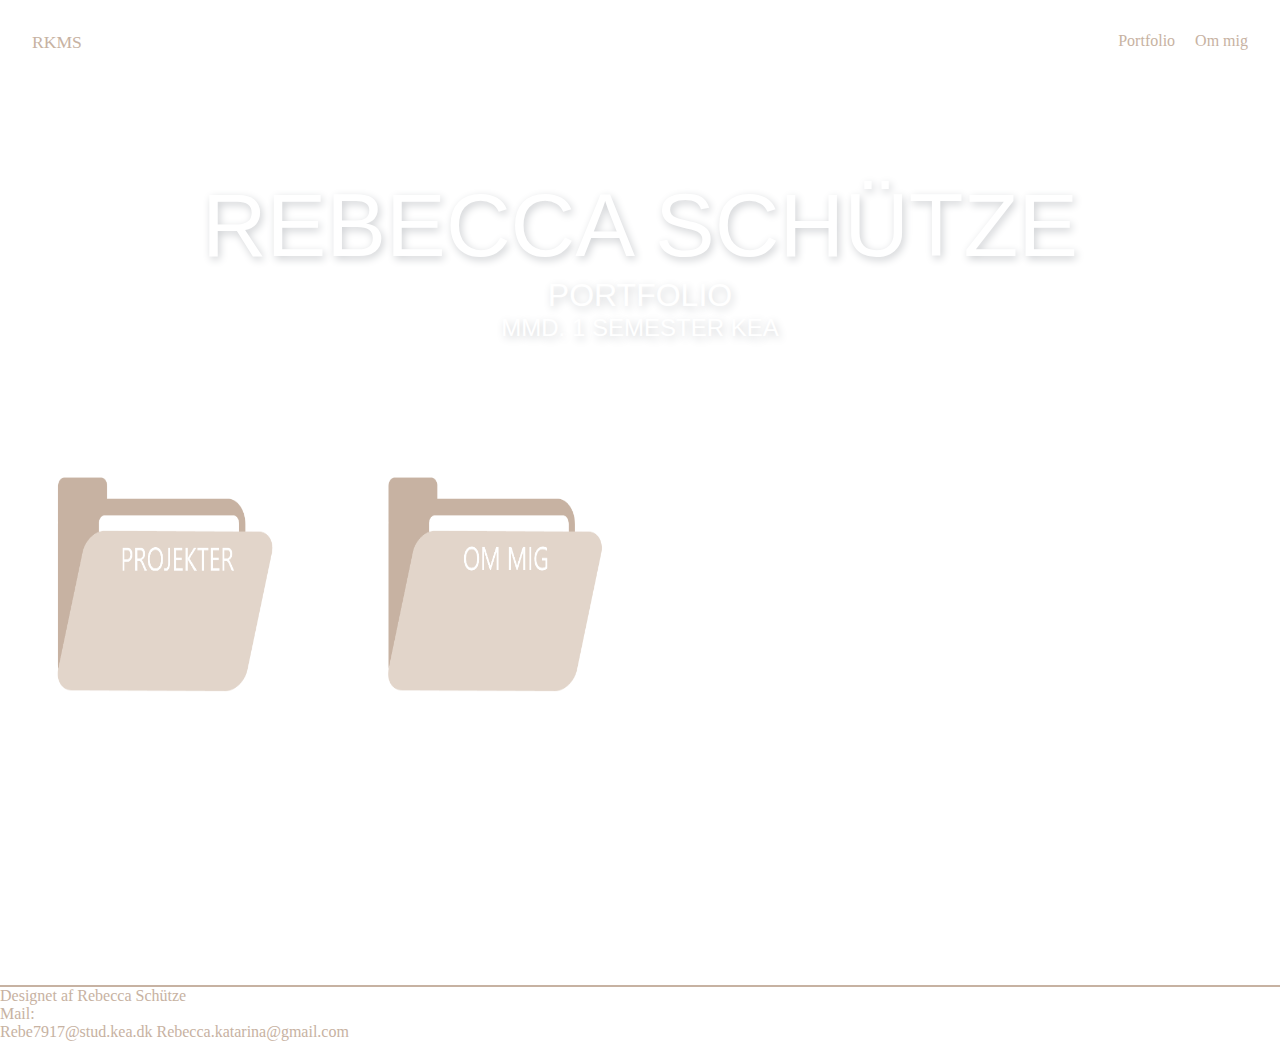
==== index.html @ 0ea47b52 "first commit" ====
<!DOCTYPE html>
<html lang="da">
  <head>
    <meta charset="UTF-8" />
    <meta http-equiv="X-UA-Compatible" content="IE=edge" />
    <meta name="viewport" content="width=device-width, initial-scale=1.0" />
    <title>Forside</title>
    <meta name="robots" content="noindex" />
    <link rel="stylesheet" href="mutal.css" />
    <link rel="stylesheet" href="index.css" />
  </head>
  <body>
    <header class="banner">
      <div class="logobox">
        <a class="logo" href="index.html">RKMS</a>
      </div>

      <button class="toggle-btn">MENU</button>

      <nav>
        <ul>
          <li><a href="portfolio.html">Portfolio</a></li>
          <li><a href="om_mig.html">Om mig</a></li>
        </ul>
      </nav>
    </header>
    <main>
      <section id="section_front">
        
        <div class="skrifter">
          <h1 class="name">REBECCA SCHÜTZE</h1>
          <h2 class="port_overskrift">PORTFOLIO</h2>
          <p class="text">MMD. 1 SEMESTER KEA</p>
        </div>

        <div class="mapper_front">
          <a href="portfolio.html"><img class="forside_mappe"src="fotos/projekter.png"alt="portfolio mappe"/></a>
          <a href="om_mig.html"><img class="forside_mappe"src="fotos/ommig_map.png"alt="mappe om mig"/></a>
        </div>
        
      </section>
    </main>
    <footer>
      <div class="footer_info">
      <p class="made_by">Designet af Rebecca Schütze</p>
      <div class="footer_mail">
        <p>Mail:</p>
        <a href="mailto:rebe7917@stud.kea.dk">Rebe7917@stud.kea.dk</a>
       
        <a href="mailto:rebecca.katarina@gmail.com">Rebecca.katarina@gmail.com</a>
        </div>
        </div>
    </footer>
    <script src="javascript.js"></script>
  </body>
</html>
---- mutal.css ----
/*------------------------------------generelt----------------------------------------*/
* {
  padding: 0%;
  margin: 0%;
  box-sizing: border-box;
}
img {
  width: 100%;
}
body {
  scroll-behavior: smooth;
}
/*------------------------------------generelt slut ----------------------------------------*/
/*------------------------------------Logo ----------------------------------------*/
.logo {
  font-size: 1.1rem;
  cursor: pointer;
  color: #c7b2a2;
  text-decoration: none;
}
/*------------------------------------Logo slut ----------------------------------------*/
/*------------------------------------Menu----------------------------------------*/
/* header */
.banner {
  background: white;
  padding: 2rem;
  display: flex;
  justify-content: space-between;
  flex-wrap: wrap;

}

.banner ul {
  list-style: none;
  padding: 0;
  display: flex;
}
nav a {
    text-decoration: none;
    color: #c7b2a2;
}
nav ul {
    place-content: end;
    gap: 20px;
}
/* burgermenu */
.toggle-btn {
  display: none;
}

@media (max-width: 600px) {
  .toggle-btn {
    background: transparent;
    border: none;
    display: block;
    min-width: 44px;
    min-height: 44px;
    font-size: 1.1rem;
    cursor: pointer;
    color: #c7b2a2;
  }

  nav {
    display: none;
  }

  nav.shown {
    border-top: 1px solid #c7b2a2;
    padding-top: 1rem;
    display: flex;
    flex: 1 1 100%;
    flex-flow: column;
  }

  nav ul {
    gap: 20px;
  }
  nav a {
    text-decoration: none;
    color: #c7b2a2;
  }
  .logobox {
    display: flex;
    align-items: center;
  }
}
/*------------------------------------Menu slut----------------------------------------*/
/*------------------------------------Footer----------------------------------------*/
.footer_mail a{
 text-decoration: none;
 color: #c7b2a2;
}
.footer_mail{
 grid-row: 2/3;

}
.made_by{
grid-row: 1/2;
}
footer{
  border-top:2px solid#c7b2a2 ;
 /* display: grid;
  grid-template-rows: 1fr 1fr;
  place-content: center;*/
 height: 5px;
  
}
.footer_info{
  display: grid;
  grid-template-columns: 1fr 1fr;
}
footer p{
  color: #c7b2a2;
  
}

/*------------------------------------Footer slut----------------------------------------*/
/*------------------------------------Overskrifter----------------------------------------*/
/*------------------------------------Overskrifter slut----------------------------------------*/
/*------------------------------------Brødtekst----------------------------------------*/
/*------------------------------------Brødtekst slut----------------------------------------*/
---- index.css ----
/*------------------------h1------------------*/
.name {
  font-family: "Segoe UI", Tahoma, Geneva, Verdana, sans-serif;
  font-weight: 400;
  font-size: clamp(3rem, 7vw, 14rem);
  text-align: center;
  color: white;
  text-shadow: 2px 3px 8px #ced0d3;
  padding-top: 5%;
}
/*-----------h1 og mapper------------*/
@media (min-width: 550px) {
  /*.name {
    font-size: 4rem;
  }*/
 .portfolio_mappe,
.om_mig_mappe {
  width: 100%;
  height: auto;
  padding-top: 0;
} 

}
/*@media (min-width: 700px) {
  .name {
    font-size: 5rem;
  }
}
@media (min-width: 1000px) {
  .name {
    font-size: 7rem;
  }
}
@media (min-width: 1400px) {
  .name {
    font-size: 10rem;
  }
}*/
/*---------------------grid for forside-------------------*/
#section_front {
  display: grid;
  grid-template-columns: 1fr;
  grid-template-rows: 25px 1fr 1fr 0.5fr ;
  height: 100vh;
  
 
}
/*---------------- mapper -----------------------------*/
.forside_mappe {
  aspect-ratio: 800/600;
  width: 70%;
  height: 70%;

}
.skrifter{
grid-row: 2;
}
.mapper_front {
  display: flex;
  grid-row: 3;
}
.mapper_front a {
  display: flex;
  justify-content: center;
}

.port_overskrift {
  font-family: "Segoe UI", Tahoma, Geneva, Verdana, sans-serif;
  font-weight: 400;
  font-size: 2rem;
  text-align: center;
  color: white;
  text-shadow: 2px 3px 8px #ced0d3;
}
.text {
  font-family: "Segoe UI", Tahoma, Geneva, Verdana, sans-serif;
  font-weight: 400;
  font-size: 1.5rem;
  text-align: center;
  color: white;
  text-shadow: 2px 3px 8px #ced0d3;
}
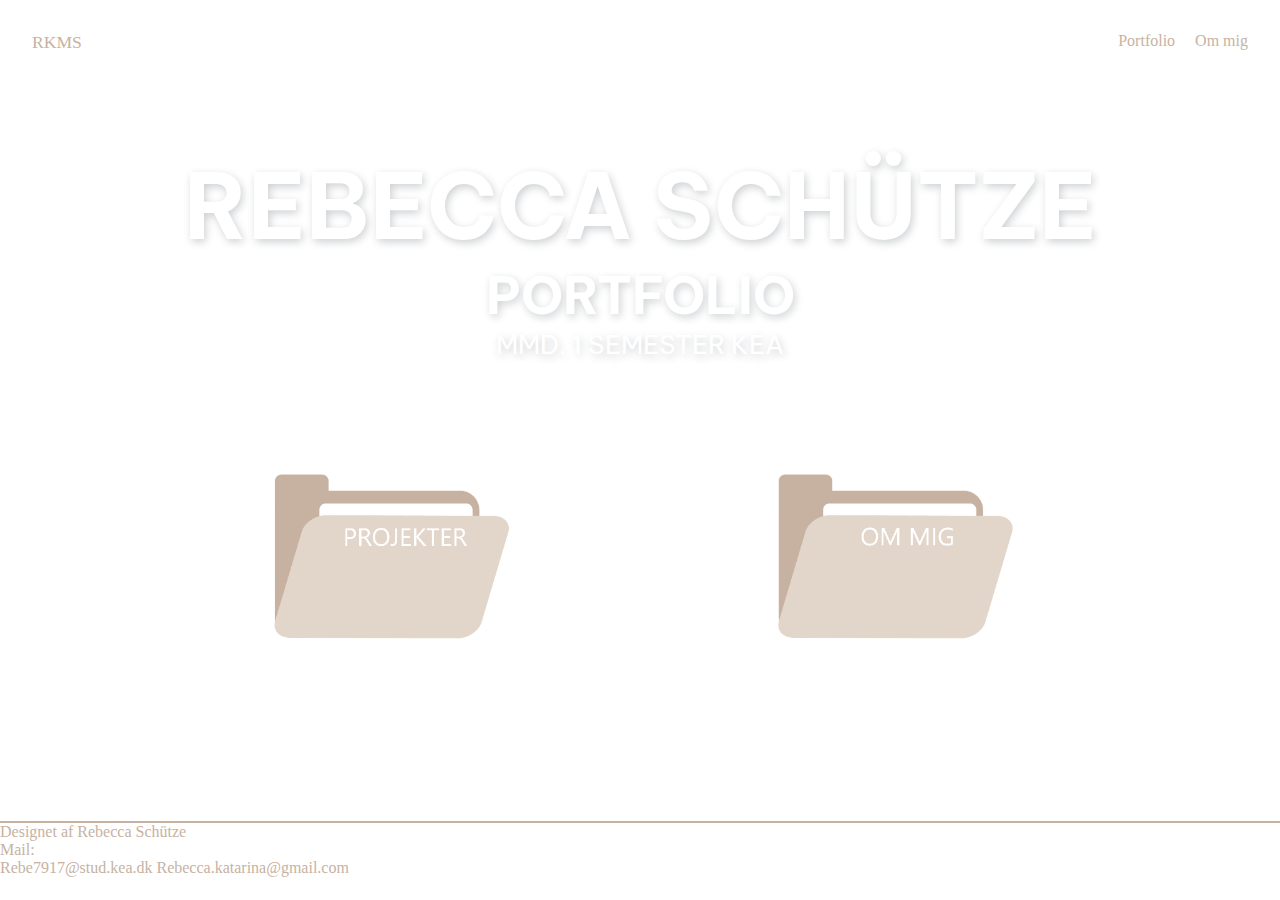
==== commit 45ec038c: "changes" ====
--- a/index.html
+++ b/index.html
@@ -4,8 +4,14 @@
     <meta charset="UTF-8" />
     <meta http-equiv="X-UA-Compatible" content="IE=edge" />
     <meta name="viewport" content="width=device-width, initial-scale=1.0" />
+    <link rel="preconnect" href="https://fonts.googleapis.com" />
+    <link rel="preconnect" href="https://fonts.gstatic.com" crossorigin />
+    <link
+      href="https://fonts.googleapis.com/css2?family=Be+Vietnam+Pro&display=swap"
+      rel="stylesheet"
+    />
+    <meta name="robots" content="noindex" />
     <title>Forside</title>
-    <meta name="robots" content="noindex" />
     <link rel="stylesheet" href="mutal.css" />
     <link rel="stylesheet" href="index.css" />
   </head>
@@ -26,7 +32,6 @@
     </header>
     <main>
       <section id="section_front">
-        
         <div class="skrifter">
           <h1 class="name">REBECCA SCHÜTZE</h1>
           <h2 class="port_overskrift">PORTFOLIO</h2>
@@ -34,22 +39,33 @@
         </div>
 
         <div class="mapper_front">
-          <a href="portfolio.html"><img class="forside_mappe"src="fotos/projekter.png"alt="portfolio mappe"/></a>
-          <a href="om_mig.html"><img class="forside_mappe"src="fotos/ommig_map.png"alt="mappe om mig"/></a>
+          <a class="a_1" href="portfolio.html"
+            ><img
+              class="forside_mappe"
+              src="fotos/projekter.png"
+              alt="portfolio mappe"
+          /></a>
+          <a class="a_2" href="om_mig.html"
+            ><img
+              class="forside_mappe"
+              src="fotos/ommig_map.png"
+              alt="mappe om mig"
+          /></a>
         </div>
-        
       </section>
     </main>
     <footer>
       <div class="footer_info">
-      <p class="made_by">Designet af Rebecca Schütze</p>
-      <div class="footer_mail">
-        <p>Mail:</p>
-        <a href="mailto:rebe7917@stud.kea.dk">Rebe7917@stud.kea.dk</a>
-       
-        <a href="mailto:rebecca.katarina@gmail.com">Rebecca.katarina@gmail.com</a>
+        <p class="made_by">Designet af Rebecca Schütze</p>
+        <div class="footer_mail">
+          <p>Mail:</p>
+          <a href="mailto:rebe7917@stud.kea.dk">Rebe7917@stud.kea.dk</a>
+
+          <a href="mailto:rebecca.katarina@gmail.com"
+            >Rebecca.katarina@gmail.com</a
+          >
         </div>
-        </div>
+      </div>
     </footer>
     <script src="javascript.js"></script>
   </body>
--- a/mutal.css
+++ b/mutal.css
@@ -98,6 +98,7 @@
 grid-row: 1/2;
 }
 footer{
+  width: 100%;
   border-top:2px solid#c7b2a2 ;
  /* display: grid;
   grid-template-rows: 1fr 1fr;
@@ -116,6 +117,11 @@
 
 /*------------------------------------Footer slut----------------------------------------*/
 /*------------------------------------Overskrifter----------------------------------------*/
+h1,
+h2,
+h3{
+  font-family: 'Be Vietnam Pro', sans-serif;
+}
 /*------------------------------------Overskrifter slut----------------------------------------*/
 /*------------------------------------Brødtekst----------------------------------------*/
 /*------------------------------------Brødtekst slut----------------------------------------*/
--- a/index.css
+++ b/index.css
@@ -1,9 +1,8 @@
 
 /*------------------------h1------------------*/
 .name {
-  font-family: "Segoe UI", Tahoma, Geneva, Verdana, sans-serif;
-  font-weight: 400;
-  font-size: clamp(3rem, 7vw, 14rem);
+  font-family: 'Be Vietnam Pro', sans-serif;
+  font-size: clamp(2.5rem, 7vw, 10rem);
   text-align: center;
   color: white;
   text-shadow: 2px 3px 8px #ced0d3;
@@ -23,60 +22,70 @@
 
 }
 /*@media (min-width: 700px) {
-  .name {
-    font-size: 5rem;
-  }
+  
 }
 @media (min-width: 1000px) {
-  .name {
-    font-size: 7rem;
-  }
+  
 }
 @media (min-width: 1400px) {
-  .name {
-    font-size: 10rem;
-  }
+  
 }*/
 /*---------------------grid for forside-------------------*/
 #section_front {
   display: grid;
-  grid-template-columns: 1fr;
-  grid-template-rows: 25px 1fr 1fr 0.5fr ;
-  height: 100vh;
-  
+  height: -moz-fit-content;
+  row-gap: 100px;
  
 }
 /*---------------- mapper -----------------------------*/
 .forside_mappe {
   aspect-ratio: 800/600;
-  width: 70%;
-  height: 70%;
+ /* width: 100%;*/
+  height: 100%;
+  
 
 }
 .skrifter{
-grid-row: 2;
+display: grid;
+align-self: center;
 }
 .mapper_front {
-  display: flex;
-  grid-row: 3;
+  display: grid;
+width: 100%
+grid-auto-columns: 1fr 1fr;
+justify-content: center;
+align-content:baseline;
+align-self: start;
+height: 40vh;
 }
-.mapper_front a {
-  display: flex;
-  justify-content: center;
+.a_1{
+  grid-column: 1;
+display: grid;
+justify-items: center;
+inline-size: clamp(210px, 50vw, 500px);
+}
+
+.a_2{
+  grid-column: 2;
+display: grid;
+justify-items: center;
+inline-size: clamp(210px, 50vw, 500px);
+}
+.mapper_front img{
+  width: 50%;
+height: auto;
 }
 
 .port_overskrift {
-  font-family: "Segoe UI", Tahoma, Geneva, Verdana, sans-serif;
-  font-weight: 400;
-  font-size: 2rem;
+  font-family: 'Be Vietnam Pro', sans-serif;
+  font-size: clamp(2rem, 4vw, 4rem);
   text-align: center;
   color: white;
   text-shadow: 2px 3px 8px #ced0d3;
 }
 .text {
-  font-family: "Segoe UI", Tahoma, Geneva, Verdana, sans-serif;
-  font-weight: 400;
-  font-size: 1.5rem;
+  font-family: 'Be Vietnam Pro', sans-serif;
+  font-size: clamp(1.5rem, 2vw, 1.8rem);
   text-align: center;
   color: white;
   text-shadow: 2px 3px 8px #ced0d3;
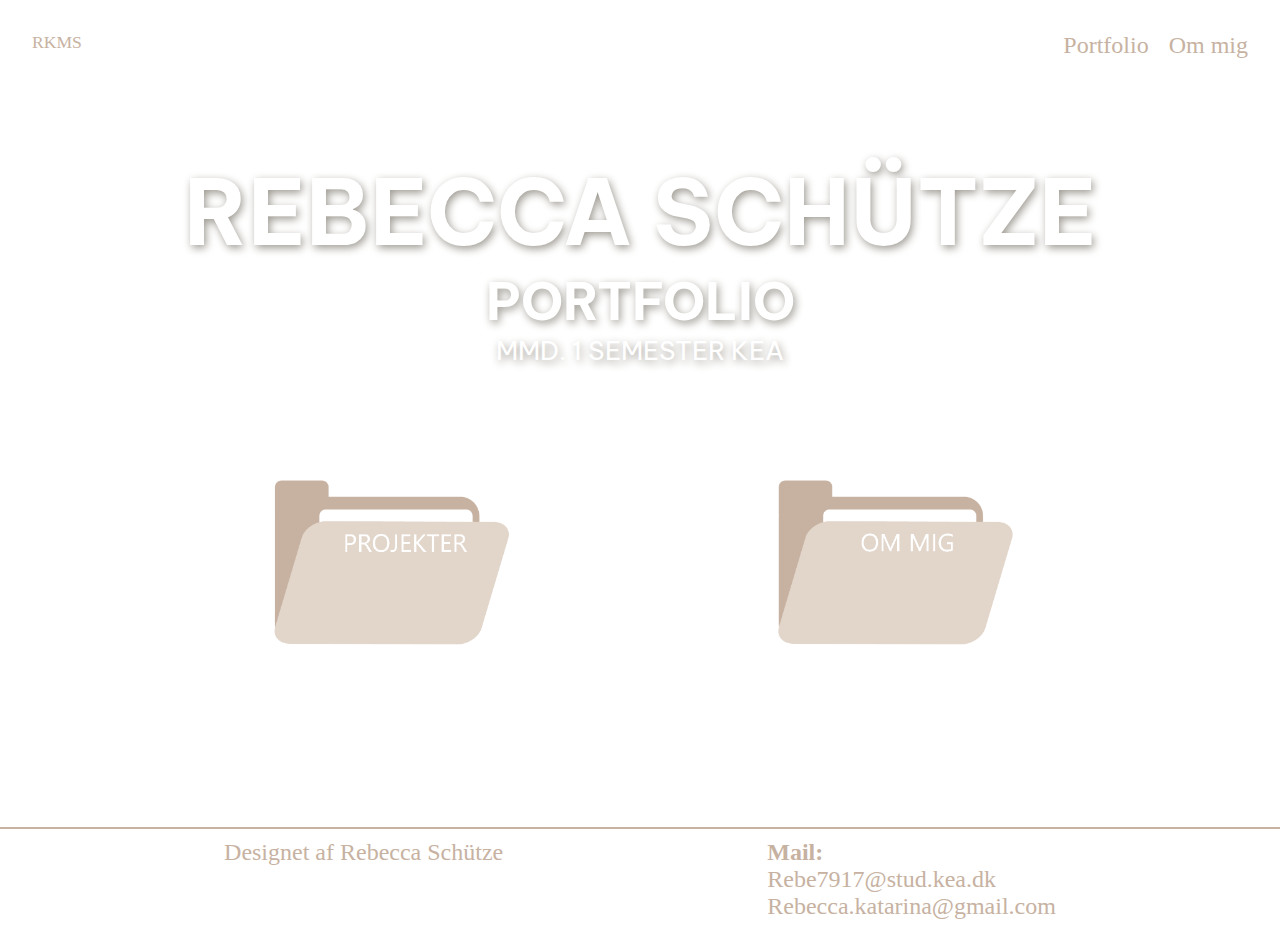
==== commit b8256fcc: "changes" ====
--- a/index.html
+++ b/index.html
@@ -53,17 +53,24 @@
           /></a>
         </div>
       </section>
+      
     </main>
+    
     <footer>
       <div class="footer_info">
         <p class="made_by">Designet af Rebecca Schütze</p>
         <div class="footer_mail">
-          <p>Mail:</p>
-          <a href="mailto:rebe7917@stud.kea.dk">Rebe7917@stud.kea.dk</a>
-
-          <a href="mailto:rebecca.katarina@gmail.com"
-            >Rebecca.katarina@gmail.com</a
-          >
+          <p><b> Mail:</b></p>
+          <ul>
+            <li>
+              <a href="mailto:rebe7917@stud.kea.dk">Rebe7917@stud.kea.dk</a>
+            </li>
+            <li>
+              <a href="mailto:rebecca.katarina@gmail.com"
+                >Rebecca.katarina@gmail.com</a
+              >
+            </li>
+          </ul>
         </div>
       </div>
     </footer>
--- a/mutal.css
+++ b/mutal.css
@@ -10,6 +10,8 @@
 body {
   scroll-behavior: smooth;
 }
+
+
 /*------------------------------------generelt slut ----------------------------------------*/
 /*------------------------------------Logo ----------------------------------------*/
 .logo {
@@ -90,38 +92,82 @@
  text-decoration: none;
  color: #c7b2a2;
 }
-.footer_mail{
- grid-row: 2/3;
 
-}
-.made_by{
-grid-row: 1/2;
-}
 footer{
   width: 100%;
   border-top:2px solid#c7b2a2 ;
- /* display: grid;
-  grid-template-rows: 1fr 1fr;
-  place-content: center;*/
  height: 5px;
   
 }
 .footer_info{
-  display: grid;
-  grid-template-columns: 1fr 1fr;
+  display: flex;
+  /*grid-template-columns: 1fr 1fr;*/
+  gap: 40px;
+  justify-content: center;
+  padding-top: 10px ;
+  padding-bottom: 10px;
+}
+@media (min-width: 500px) {
+  .footer_info{
+     justify-content:space-evenly;
+  }
 }
 footer p{
   color: #c7b2a2;
   
 }
+footer li{
+  list-style: none;
+}
 
 /*------------------------------------Footer slut----------------------------------------*/
 /*------------------------------------Overskrifter----------------------------------------*/
-h1,
+/*h1,
 h2,
 h3{
   font-family: 'Be Vietnam Pro', sans-serif;
 }
+h2,
+h3{
+  color:#ac927e;
+}
+h2{
+font-size: clamp(1.5rem, 5vw, 2rem);
+}
+h3{
+font-size: clamp(1.1rem, 5vw, 1.5rem)
+}*/
+
+h1{
+  font-family: font-family: 'Abril Fatface', cursive;
+  font-size: clamp(3rem, 7vw, 10rem);
+  text-align: center;
+  color: white;
+  text-shadow: 2px 3px 8px #9e9a92;
+}
+h2,
+h3{
+color: #a19083;
+
+}
+h2{
+  font-size: clamp(2rem, 7vw, 2.5rem);
+  text-align: center;
+}
+h3{
+  font-size: clamp(2rem, 3vw, 2rem);
+}
+p{
+  font-family: 'Noto Serif JP', serif;
+   font-size: clamp(1.2rem, 3vw, 1.5rem);
+ 
+}
+footer a{
+  font-size: 1.5rem;
+}
+header nav a{
+font-size: 1.5rem;
+}
 /*------------------------------------Overskrifter slut----------------------------------------*/
 /*------------------------------------Brødtekst----------------------------------------*/
 /*------------------------------------Brødtekst slut----------------------------------------*/
--- a/index.css
+++ b/index.css
@@ -5,7 +5,7 @@
   font-size: clamp(2.5rem, 7vw, 10rem);
   text-align: center;
   color: white;
-  text-shadow: 2px 3px 8px #ced0d3;
+  text-shadow: 2px 3px 8px #9e9a92;
   padding-top: 5%;
 }
 /*-----------h1 og mapper------------*/
@@ -45,19 +45,14 @@
   
 
 }
-.skrifter{
-display: grid;
-align-self: center;
-}
+
 .mapper_front {
-  display: grid;
-width: 100%
-grid-auto-columns: 1fr 1fr;
+display: flex;
+width: 100%;
 justify-content: center;
-align-content:baseline;
-align-self: start;
 height: 40vh;
 }
+
 .a_1{
   grid-column: 1;
 display: grid;
@@ -75,18 +70,22 @@
   width: 50%;
 height: auto;
 }
-
+/*-----------------skrifter*/
+.skrifter{
+display: grid;
+align-self: center;
+}
 .port_overskrift {
   font-family: 'Be Vietnam Pro', sans-serif;
   font-size: clamp(2rem, 4vw, 4rem);
   text-align: center;
   color: white;
-  text-shadow: 2px 3px 8px #ced0d3;
+  text-shadow: 2px 3px 8px #9e9a92;
 }
 .text {
   font-family: 'Be Vietnam Pro', sans-serif;
   font-size: clamp(1.5rem, 2vw, 1.8rem);
   text-align: center;
   color: white;
-  text-shadow: 2px 3px 8px #ced0d3;
+  text-shadow: 2px 3px 8px #9e9a92;
 }
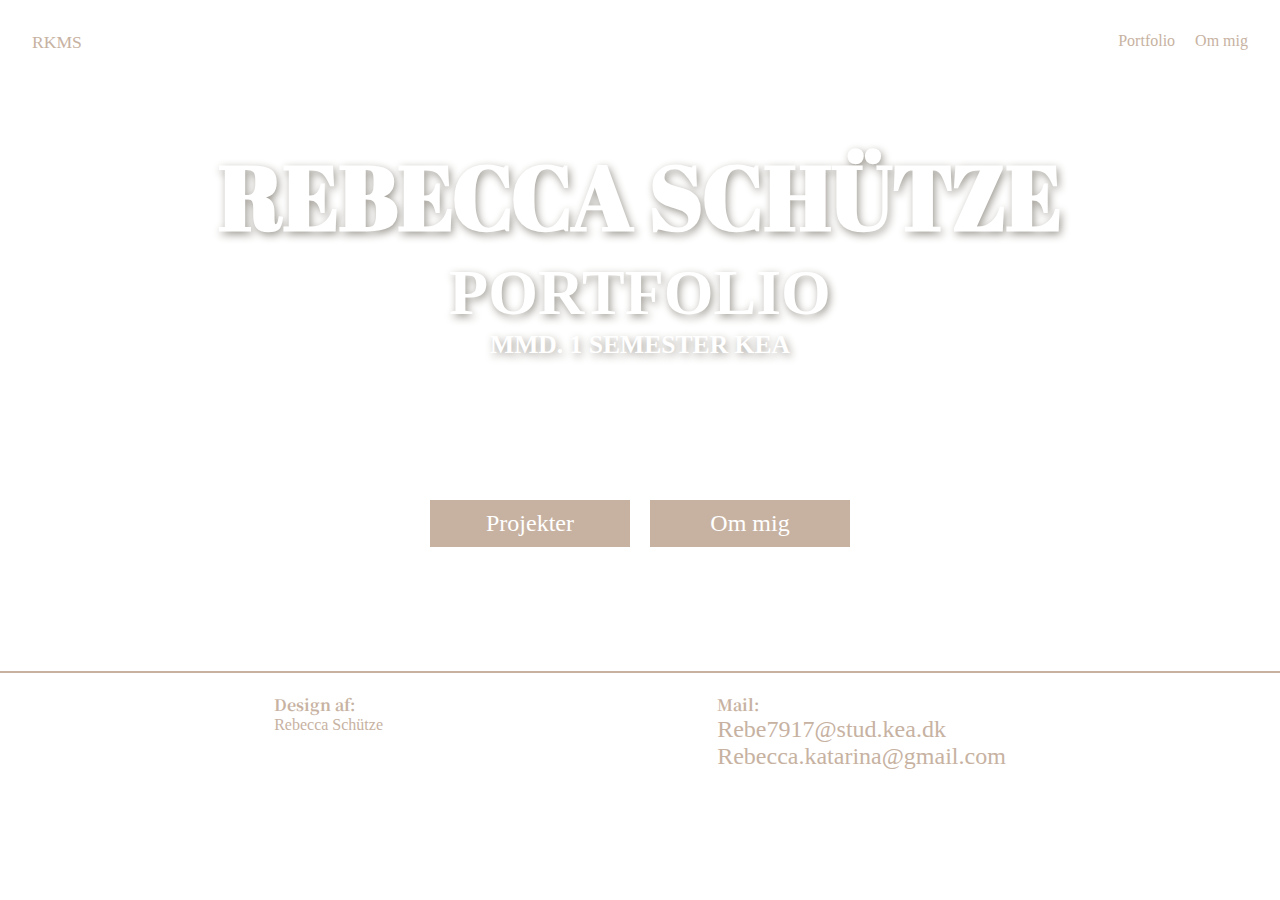
==== commit c7730dec: "changes" ====
--- a/index.html
+++ b/index.html
@@ -7,7 +7,13 @@
     <link rel="preconnect" href="https://fonts.googleapis.com" />
     <link rel="preconnect" href="https://fonts.gstatic.com" crossorigin />
     <link
-      href="https://fonts.googleapis.com/css2?family=Be+Vietnam+Pro&display=swap"
+      href="https://fonts.googleapis.com/css2?family=Abril+Fatface&display=swap"
+      rel="stylesheet"
+    />
+    <link rel="preconnect" href="https://fonts.googleapis.com" />
+    <link rel="preconnect" href="https://fonts.gstatic.com" crossorigin />
+    <link
+      href="https://fonts.googleapis.com/css2?family=Noto+Serif+JP:wght@300&display=swap"
       rel="stylesheet"
     />
     <meta name="robots" content="noindex" />
@@ -35,30 +41,29 @@
         <div class="skrifter">
           <h1 class="name">REBECCA SCHÜTZE</h1>
           <h2 class="port_overskrift">PORTFOLIO</h2>
-          <p class="text">MMD. 1 SEMESTER KEA</p>
+          <h3 class="text">MMD. 1 SEMESTER KEA</h3>
         </div>
-
-        <div class="mapper_front">
-          <a class="a_1" href="portfolio.html"
-            ><img
-              class="forside_mappe"
-              src="fotos/projekter.png"
-              alt="portfolio mappe"
-          /></a>
-          <a class="a_2" href="om_mig.html"
-            ><img
-              class="forside_mappe"
-              src="fotos/ommig_map.png"
-              alt="mappe om mig"
-          /></a>
+        <br>
+      </section>
+      <section id="bokse">
+        <div class="grid_container">
+          <div class="boks_1">
+            <a href="portfolio.html">Projekter</a>
+          </div>
+          <div class="boks_2">
+            <a href="om_mig.html">Om mig</a>
+          </div>
         </div>
       </section>
-      
     </main>
-    
     <footer>
       <div class="footer_info">
-        <p class="made_by">Designet af Rebecca Schütze</p>
+        <div>
+          <p class="made_by"><b> Design af:</b></p>
+          <ul>
+            <li>Rebecca Schütze</li>
+          </ul>
+        </div>
         <div class="footer_mail">
           <p><b> Mail:</b></p>
           <ul>
@@ -76,4 +81,4 @@
     </footer>
     <script src="javascript.js"></script>
   </body>
-</html>
+</html>--- a/mutal.css
+++ b/mutal.css
@@ -10,7 +10,14 @@
 body {
   scroll-behavior: smooth;
 }
-
+main{
+  margin: 15px;
+}
+@media (min-width: 600px){
+  main{
+  margin: 50px;
+}
+}
 
 /*------------------------------------generelt slut ----------------------------------------*/
 /*------------------------------------Logo ----------------------------------------*/
@@ -94,30 +101,43 @@
 }
 
 footer{
-  width: 100%;
+  
   border-top:2px solid#c7b2a2 ;
- height: 5px;
+  
   
 }
 .footer_info{
   display: flex;
   /*grid-template-columns: 1fr 1fr;*/
-  gap: 40px;
+  gap: 60px;
   justify-content: center;
-  padding-top: 10px ;
-  padding-bottom: 10px;
+  padding-top: 20px ;
+  padding-bottom: 5px;
 }
 @media (min-width: 500px) {
   .footer_info{
      justify-content:space-evenly;
   }
+  header nav a{
+font-size: 1.5rem;
+}
+footer li{
+  
+  font-size: 1.5rem;
+  
+}
 }
 footer p{
   color: #c7b2a2;
+  font-size: 1rem;
+  
   
 }
 footer li{
   list-style: none;
+  color: #c7b2a2;
+  font-size: 1rem;
+  
 }
 
 /*------------------------------------Footer slut----------------------------------------*/
@@ -138,13 +158,15 @@
 font-size: clamp(1.1rem, 5vw, 1.5rem)
 }*/
 
+
 h1{
-  font-family: font-family: 'Abril Fatface', cursive;
-  font-size: clamp(3rem, 7vw, 10rem);
+  font-family: 'Abril Fatface', cursive;
+  font-size: clamp(3.2rem, 5vw, 8rem);
   text-align: center;
   color: white;
   text-shadow: 2px 3px 8px #9e9a92;
 }
+
 h2,
 h3{
 color: #a19083;
@@ -155,18 +177,19 @@
   text-align: center;
 }
 h3{
-  font-size: clamp(2rem, 3vw, 2rem);
+  font-size: clamp(1.5rem, 3vw, 2rem);
 }
 p{
   font-family: 'Noto Serif JP', serif;
-   font-size: clamp(1.2rem, 3vw, 1.5rem);
+   font-size: clamp(1rem, 3vw, 1.1rem);
+   text-align: justify;
  
 }
 footer a{
   font-size: 1.5rem;
 }
 header nav a{
-font-size: 1.5rem;
+font-size: 1rem;
 }
 /*------------------------------------Overskrifter slut----------------------------------------*/
 /*------------------------------------Brødtekst----------------------------------------*/
--- a/index.css
+++ b/index.css
@@ -1,91 +1,66 @@
-
+/*main*/
+main{
+  display: grid;
+  grid-template-columns: 1fr;
+  grid-template-rows: 2fr 1fr 1fr ;
+}
+.section_front{
+  grid-row: 1/2;
+  margin-top: 30px;
+}
+#bokse{
+  grid-row: 3/4;
+}
+/*skrifter*/
 /*------------------------h1------------------*/
 .name {
-  font-family: 'Be Vietnam Pro', sans-serif;
-  font-size: clamp(2.5rem, 7vw, 10rem);
-  text-align: center;
-  color: white;
-  text-shadow: 2px 3px 8px #9e9a92;
-  padding-top: 5%;
-}
-/*-----------h1 og mapper------------*/
-@media (min-width: 550px) {
-  /*.name {
-    font-size: 4rem;
-  }*/
- .portfolio_mappe,
-.om_mig_mappe {
-  width: 100%;
-  height: auto;
-  padding-top: 0;
-} 
-
-}
-/*@media (min-width: 700px) {
-  
-}
-@media (min-width: 1000px) {
-  
-}
-@media (min-width: 1400px) {
-  
-}*/
-/*---------------------grid for forside-------------------*/
-#section_front {
-  display: grid;
-  height: -moz-fit-content;
-  row-gap: 100px;
- 
-}
-/*---------------- mapper -----------------------------*/
-.forside_mappe {
-  aspect-ratio: 800/600;
- /* width: 100%;*/
-  height: 100%;
-  
-
-}
-
-.mapper_front {
-display: flex;
-width: 100%;
-justify-content: center;
-height: 40vh;
-}
-
-.a_1{
-  grid-column: 1;
-display: grid;
-justify-items: center;
-inline-size: clamp(210px, 50vw, 500px);
-}
-
-.a_2{
-  grid-column: 2;
-display: grid;
-justify-items: center;
-inline-size: clamp(210px, 50vw, 500px);
-}
-.mapper_front img{
-  width: 50%;
-height: auto;
-}
-/*-----------------skrifter*/
-.skrifter{
-display: grid;
-align-self: center;
-}
-.port_overskrift {
-  font-family: 'Be Vietnam Pro', sans-serif;
-  font-size: clamp(2rem, 4vw, 4rem);
+  font-family: font-family: 'Abril Fatface', cursive;
+  font-size: clamp(5rem, 7vw, 10rem);
   text-align: center;
   color: white;
   text-shadow: 2px 3px 8px #9e9a92;
 }
+
+.skrifter {
+ 
+ justify-content: center;
+   row-gap: 5px;
+}
+.port_overskrift {
+  font-family: font-family: 'Abril Fatface', cursive;
+  font-size: clamp(3rem, 5vw, 4.5rem);
+  text-align: center;
+  color: white;
+  text-shadow: 2px 3px 8px #9e9a92;
+}
+
 .text {
-  font-family: 'Be Vietnam Pro', sans-serif;
+  font-family: font-family: 'Abril Fatface', cursive;
   font-size: clamp(1.5rem, 2vw, 1.8rem);
   text-align: center;
   color: white;
   text-shadow: 2px 3px 8px #9e9a92;
 }
+
+#bokse .grid_container{
+ display: flex;
+    flex-wrap: wrap;
+    gap: 20px;
+    justify-items: center;
+    place-content: center;
+}
+
+#bokse .grid_container a{
+text-decoration: none;
+color: white;
+font-size: 1.5rem;
+}
+
+.boks_1,
+.boks_2{
+ background-color:#c7b2a2 ;
+padding:10px;
+text-decoration: none;
+width: 200px;
+text-align: center;
+}
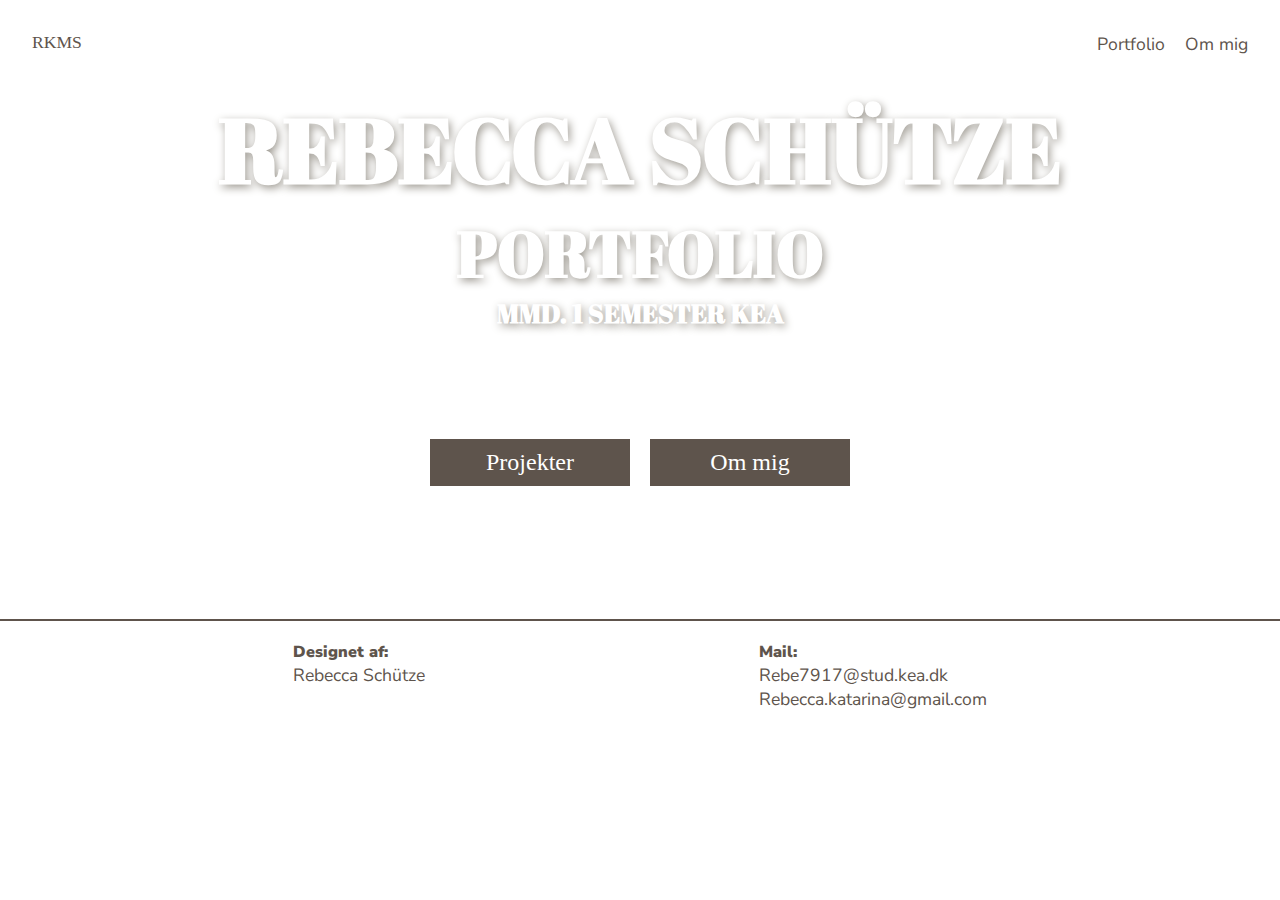
==== commit dc44e0c3: "changes" ====
--- a/index.html
+++ b/index.html
@@ -4,18 +4,9 @@
     <meta charset="UTF-8" />
     <meta http-equiv="X-UA-Compatible" content="IE=edge" />
     <meta name="viewport" content="width=device-width, initial-scale=1.0" />
-    <link rel="preconnect" href="https://fonts.googleapis.com" />
-    <link rel="preconnect" href="https://fonts.gstatic.com" crossorigin />
-    <link
-      href="https://fonts.googleapis.com/css2?family=Abril+Fatface&display=swap"
-      rel="stylesheet"
-    />
-    <link rel="preconnect" href="https://fonts.googleapis.com" />
-    <link rel="preconnect" href="https://fonts.gstatic.com" crossorigin />
-    <link
-      href="https://fonts.googleapis.com/css2?family=Noto+Serif+JP:wght@300&display=swap"
-      rel="stylesheet"
-    />
+    <link rel="preconnect" href="https://fonts.googleapis.com">
+<link rel="preconnect" href="https://fonts.gstatic.com" crossorigin>
+<link href="https://fonts.googleapis.com/css2?family=Abril+Fatface&family=Nunito+Sans:wght@200&display=swap" rel="stylesheet">
     <meta name="robots" content="noindex" />
     <title>Forside</title>
     <link rel="stylesheet" href="mutal.css" />
@@ -27,7 +18,7 @@
         <a class="logo" href="index.html">RKMS</a>
       </div>
 
-      <button class="toggle-btn">MENU</button>
+      <button class="toggle-btn">☰</button>
 
       <nav>
         <ul>
@@ -43,7 +34,7 @@
           <h2 class="port_overskrift">PORTFOLIO</h2>
           <h3 class="text">MMD. 1 SEMESTER KEA</h3>
         </div>
-        <br>
+        <br />
       </section>
       <section id="bokse">
         <div class="grid_container">
@@ -59,19 +50,19 @@
     <footer>
       <div class="footer_info">
         <div>
-          <p class="made_by"><b> Design af:</b></p>
-          <ul>
-            <li>Rebecca Schütze</li>
-          </ul>
+          <h4><b> Designet af:</b></h4>
+          <p class="f_p">Rebecca Schütze</p>
         </div>
         <div class="footer_mail">
-          <p><b> Mail:</b></p>
+          <h4><b> Mail:</b></h4>
           <ul>
             <li>
-              <a href="mailto:rebe7917@stud.kea.dk">Rebe7917@stud.kea.dk</a>
+              <a class="f_p" href="mailto:rebe7917@stud.kea.dk"
+                >Rebe7917@stud.kea.dk</a
+              >
             </li>
             <li>
-              <a href="mailto:rebecca.katarina@gmail.com"
+              <a class="f_p" href="mailto:rebecca.katarina@gmail.com"
                 >Rebecca.katarina@gmail.com</a
               >
             </li>
@@ -81,4 +72,4 @@
     </footer>
     <script src="javascript.js"></script>
   </body>
-</html>+</html>
--- a/mutal.css
+++ b/mutal.css
@@ -11,11 +11,14 @@
   scroll-behavior: smooth;
 }
 main{
-  margin: 15px;
+  margin-left: 15px;
+   margin-right: 15px;
 }
 @media (min-width: 600px){
   main{
-  margin: 50px;
+  margin-left: 50px;
+   margin-right: 50px;
+   margin-bottom: 50px;
 }
 }
 
@@ -24,7 +27,7 @@
 .logo {
   font-size: 1.1rem;
   cursor: pointer;
-  color: #c7b2a2;
+  color: #5E544C;
   text-decoration: none;
 }
 /*------------------------------------Logo slut ----------------------------------------*/
@@ -46,7 +49,9 @@
 }
 nav a {
     text-decoration: none;
-    color: #c7b2a2;
+    color: #5E544C;
+    font-family: 'Nunito Sans', sans-serif;
+    fo
 }
 nav ul {
     place-content: end;
@@ -64,30 +69,31 @@
     display: block;
     min-width: 44px;
     min-height: 44px;
-    font-size: 1.1rem;
+    font-size: 1.5rem;
     cursor: pointer;
-    color: #c7b2a2;
+    color: #5E544C;
   }
-
+  /*----- menu fjernes-------------*/
   nav {
     display: none;
   }
-
+  /*-------liste punkter vises--------*/
   nav.shown {
-    border-top: 1px solid #c7b2a2;
+    border-top: 1px solid #5E544C;
     padding-top: 1rem;
     display: flex;
     flex: 1 1 100%;
     flex-flow: column;
   }
-
   nav ul {
     gap: 20px;
   }
   nav a {
     text-decoration: none;
-    color: #c7b2a2;
+    font-size: 1.5rem;
+   
   }
+ 
   .logobox {
     display: flex;
     align-items: center;
@@ -95,68 +101,50 @@
 }
 /*------------------------------------Menu slut----------------------------------------*/
 /*------------------------------------Footer----------------------------------------*/
-.footer_mail a{
+footer a{
  text-decoration: none;
- color: #c7b2a2;
+ color: #5E544C;
+ 
 }
 
 footer{
   
-  border-top:2px solid#c7b2a2 ;
+  border-top:2px solid#5E544C;
   
   
 }
 .footer_info{
   display: flex;
-  /*grid-template-columns: 1fr 1fr;*/
   gap: 60px;
-  justify-content: center;
-  padding-top: 20px ;
-  padding-bottom: 5px;
+  padding: 20px;
+ 
 }
 @media (min-width: 500px) {
   .footer_info{
      justify-content:space-evenly;
   }
-  header nav a{
-font-size: 1.5rem;
-}
+
 footer li{
-  
-  font-size: 1.5rem;
+  /*font-size: 1rem;*/
   
 }
 }
-footer p{
-  color: #c7b2a2;
-  font-size: 1rem;
+
+footer li{
+  list-style: none;
+  color: #5E544C;
   
   
 }
-footer li{
-  list-style: none;
-  color: #c7b2a2;
-  font-size: 1rem;
-  
+
+.f_p{
+  color: #5E544C;
+  font-size: 1.1rem;
+  font-family: 'Nunito Sans', sans-serif;
 }
-
 /*------------------------------------Footer slut----------------------------------------*/
 /*------------------------------------Overskrifter----------------------------------------*/
-/*h1,
-h2,
-h3{
-  font-family: 'Be Vietnam Pro', sans-serif;
-}
-h2,
-h3{
-  color:#ac927e;
-}
-h2{
-font-size: clamp(1.5rem, 5vw, 2rem);
-}
-h3{
-font-size: clamp(1.1rem, 5vw, 1.5rem)
-}*/
+
 
 
 h1{
@@ -164,33 +152,45 @@
   font-size: clamp(3.2rem, 5vw, 8rem);
   text-align: center;
   color: white;
-  text-shadow: 2px 3px 8px #9e9a92;
+  text-shadow: 2px 3px 8px #5E544C;
 }
 
 h2,
 h3{
 color: #a19083;
+font-family: 'Nunito Sans', sans-serif;
 
 }
 h2{
-  font-size: clamp(2rem, 7vw, 2.5rem);
+  font-size: clamp(1.5rem, 3vw, 2.5rem);
   text-align: center;
 }
 h3{
   font-size: clamp(1.5rem, 3vw, 2rem);
 }
+h4{
+  color: #5E544C;
+  font-family: 'Nunito Sans', sans-serif;
+
+}
 p{
-  font-family: 'Noto Serif JP', serif;
-   font-size: clamp(1rem, 3vw, 1.1rem);
+ font-family: 'Nunito Sans', sans-serif;
+   font-size: 1.2rem/*lamp(1rem, 2vw, 1rem*/;
    text-align: justify;
+   
  
 }
-footer a{
-  font-size: 1.5rem;
+section a:hover{
+  color: #c7b2a2;
+}
+a{
+  text-decoration: none;
+
 }
 header nav a{
-font-size: 1rem;
+font-size: 1.1rem;
 }
 /*------------------------------------Overskrifter slut----------------------------------------*/
 /*------------------------------------Brødtekst----------------------------------------*/
 /*------------------------------------Brødtekst slut----------------------------------------*/
+
--- a/index.css
+++ b/index.css
@@ -2,7 +2,7 @@
 main{
   display: grid;
   grid-template-columns: 1fr;
-  grid-template-rows: 2fr 1fr 1fr ;
+  grid-template-rows: 2fr 0.7fr 1fr ;
 }
 .section_front{
   grid-row: 1/2;
@@ -14,7 +14,7 @@
 /*skrifter*/
 /*------------------------h1------------------*/
 .name {
-  font-family: font-family: 'Abril Fatface', cursive;
+  font-family:  'Abril Fatface', cursive;
   font-size: clamp(5rem, 7vw, 10rem);
   text-align: center;
   color: white;
@@ -27,7 +27,7 @@
    row-gap: 5px;
 }
 .port_overskrift {
-  font-family: font-family: 'Abril Fatface', cursive;
+  font-family: 'Abril Fatface', cursive;
   font-size: clamp(3rem, 5vw, 4.5rem);
   text-align: center;
   color: white;
@@ -35,7 +35,7 @@
 }
 
 .text {
-  font-family: font-family: 'Abril Fatface', cursive;
+  font-family: 'Abril Fatface', cursive;
   font-size: clamp(1.5rem, 2vw, 1.8rem);
   text-align: center;
   color: white;
@@ -58,9 +58,12 @@
 
 .boks_1,
 .boks_2{
- background-color:#c7b2a2 ;
+ background-color:#5E544C ;
 padding:10px;
 text-decoration: none;
 width: 200px;
 text-align: center;
 }
+#bokse a:hover{
+  color: black;
+}
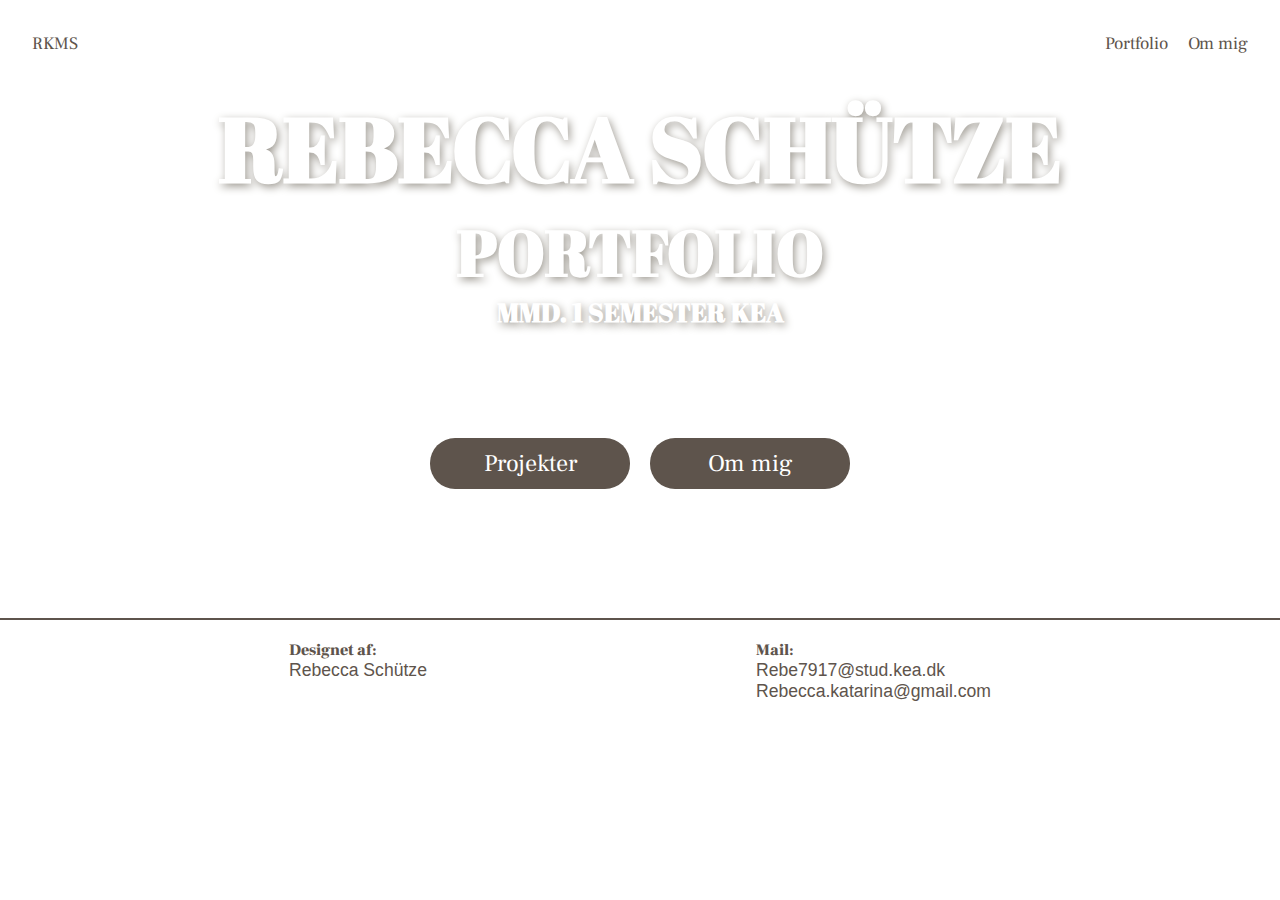
==== commit ce5537d9: "changes" ====
--- a/index.html
+++ b/index.html
@@ -6,7 +6,7 @@
     <meta name="viewport" content="width=device-width, initial-scale=1.0" />
     <link rel="preconnect" href="https://fonts.googleapis.com">
 <link rel="preconnect" href="https://fonts.gstatic.com" crossorigin>
-<link href="https://fonts.googleapis.com/css2?family=Abril+Fatface&family=Nunito+Sans:wght@200&display=swap" rel="stylesheet">
+<link href="https://fonts.googleapis.com/css2?family=Abril+Fatface&family=Frank+Ruhl+Libre:wght@300&display=swap" rel="stylesheet">
     <meta name="robots" content="noindex" />
     <title>Forside</title>
     <link rel="stylesheet" href="mutal.css" />
--- a/mutal.css
+++ b/mutal.css
@@ -21,6 +21,7 @@
    margin-bottom: 50px;
 }
 }
+
 
 /*------------------------------------generelt slut ----------------------------------------*/
 /*------------------------------------Logo ----------------------------------------*/
@@ -50,8 +51,7 @@
 nav a {
     text-decoration: none;
     color: #5E544C;
-    font-family: 'Nunito Sans', sans-serif;
-    fo
+    
 }
 nav ul {
     place-content: end;
@@ -158,7 +158,7 @@
 h2,
 h3{
 color: #a19083;
-font-family: 'Nunito Sans', sans-serif;
+font-family: 'Abril Fatface', cursive;
 
 }
 h2{
@@ -170,27 +170,63 @@
 }
 h4{
   color: #5E544C;
-  font-family: 'Nunito Sans', sans-serif;
+  font-family: 'Frank Ruhl Libre', serif;
 
 }
 p{
- font-family: 'Nunito Sans', sans-serif;
-   font-size: 1.2rem/*lamp(1rem, 2vw, 1rem*/;
+ font-family: 'Frank Ruhl Libre', serif;
+   font-size: 1.2rem/*clamp(1rem, 2vw, 1rem*/;
    text-align: justify;
    
  
 }
-section a:hover{
-  color: #c7b2a2;
-}
+
+a:hover{
+  color: #A19083;
+}
+
 a{
   text-decoration: none;
-
+  font-family: 'Frank Ruhl Libre', serif;
 }
 header nav a{
 font-size: 1.1rem;
 }
+
+.doku_link1,
+.doku_link2,
+.doku_link3,
+.doku_link4,
+.doku_link5,
+.doku_link6,
+.doku_link7,
+.doku_link8,
+.doku_link9{
+  background-color: #5E544C;
+  padding: 10px;
+  text-decoration: none;
+  width: 180px;
+  text-align: center;
+  border-radius: 30px;
+}
 /*------------------------------------Overskrifter slut----------------------------------------*/
-/*------------------------------------Brødtekst----------------------------------------*/
-/*------------------------------------Brødtekst slut----------------------------------------*/
-
+#myBtn {
+  display: none; /* Hidden by default */
+  position: fixed; /* Fixed/sticky position */
+  bottom: 20px; /* Place the button at the bottom of the page */
+  right: 30px; /* Place the button 30px from the right */
+  z-index: 99; /* Make sure it does not overlap */
+  border: none; /* Remove borders */
+  outline: none; /* Remove outline */
+  background-color:#5E544C ; /* Set a background color */
+  color: white; /* Text color */
+  cursor: pointer; /* Add a mouse pointer on hover */
+  padding: 15px; /* Some padding */
+  border-radius: 30px; /* Rounded corners */
+  font-size: 1.2rem; /* Increase font size */
+}
+
+#myBtn:hover {
+  background-color:#A19083; /* Add a dark-grey background on hover */
+}
+
--- a/index.css
+++ b/index.css
@@ -54,6 +54,7 @@
 text-decoration: none;
 color: white;
 font-size: 1.5rem;
+
 }
 
 .boks_1,
@@ -63,6 +64,8 @@
 text-decoration: none;
 width: 200px;
 text-align: center;
+border-radius: 25px ;
+
 }
 #bokse a:hover{
   color: black;
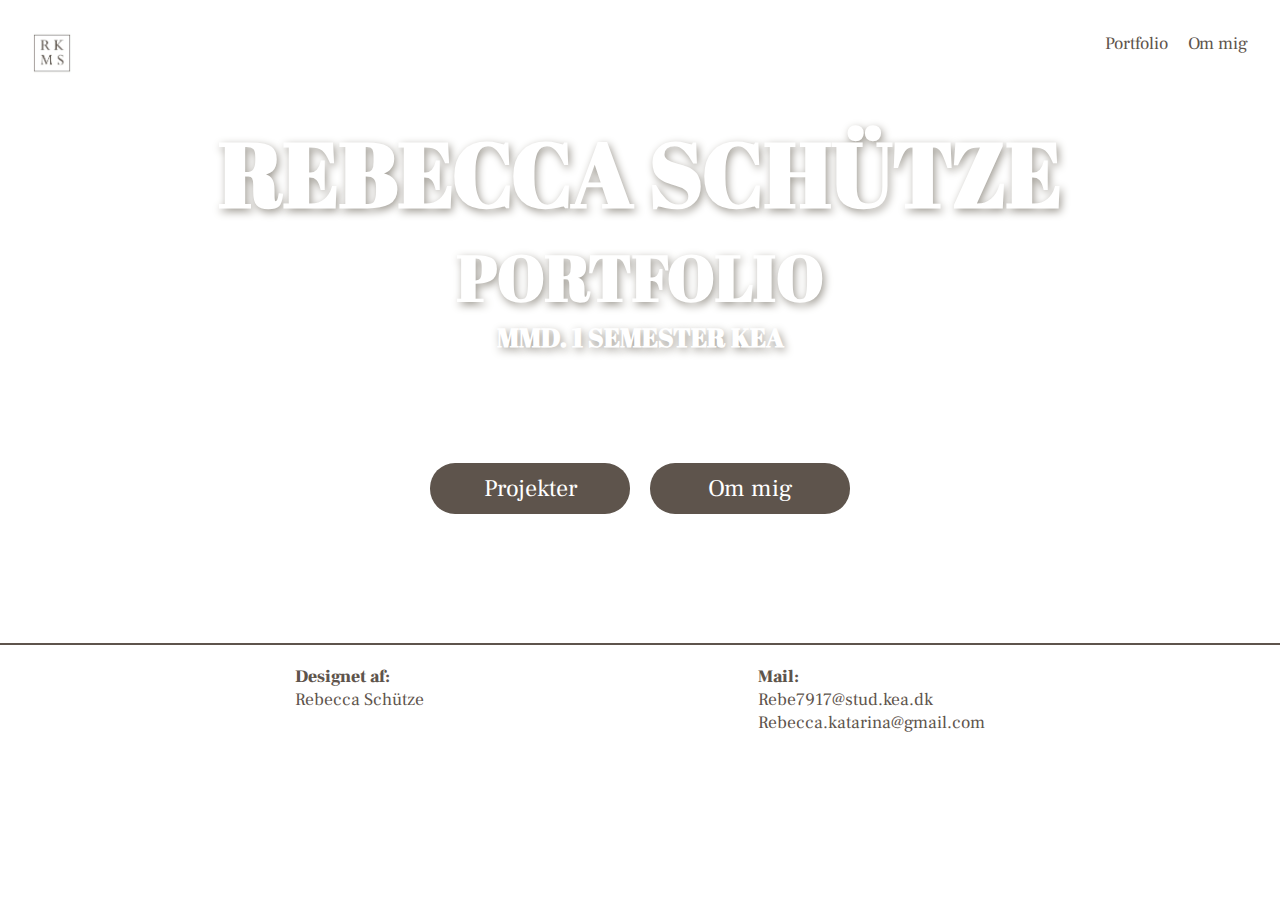
==== commit 2db74826: "changes" ====
--- a/index.html
+++ b/index.html
@@ -14,8 +14,8 @@
   </head>
   <body>
     <header class="banner">
-      <div class="logobox">
-        <a class="logo" href="index.html">RKMS</a>
+    <div class="logobox">
+        <a class="logo" href="index.html"><img src="fotos/logo.webp" alt="logo"></a>
       </div>
 
       <button class="toggle-btn">☰</button>
--- a/mutal.css
+++ b/mutal.css
@@ -31,6 +31,7 @@
   color: #5E544C;
   text-decoration: none;
 }
+
 /*------------------------------------Logo slut ----------------------------------------*/
 /*------------------------------------Menu----------------------------------------*/
 /* header */
@@ -67,12 +68,11 @@
     background: transparent;
     border: none;
     display: block;
-    min-width: 44px;
-    min-height: 44px;
     font-size: 1.5rem;
     cursor: pointer;
     color: #5E544C;
   }
+ 
   /*----- menu fjernes-------------*/
   nav {
     display: none;
@@ -99,6 +99,9 @@
     align-items: center;
   }
 }
+.logobox img {
+  width: clamp(20px, 100%, 40px);
+}
 /*------------------------------------Menu slut----------------------------------------*/
 /*------------------------------------Footer----------------------------------------*/
 footer a{
@@ -139,8 +142,8 @@
 
 .f_p{
   color: #5E544C;
-  font-size: 1.1rem;
-  font-family: 'Nunito Sans', sans-serif;
+  font-size: clamp(1rem, 3vw, 1.1rem);
+ font-family: 'Frank Ruhl Libre', serif;
 }
 /*------------------------------------Footer slut----------------------------------------*/
 /*------------------------------------Overskrifter----------------------------------------*/
@@ -171,6 +174,7 @@
 h4{
   color: #5E544C;
   font-family: 'Frank Ruhl Libre', serif;
+  font-size: 1.1rem;
 
 }
 p{
@@ -213,8 +217,8 @@
 #myBtn {
   display: none; /* Hidden by default */
   position: fixed; /* Fixed/sticky position */
-  bottom: 20px; /* Place the button at the bottom of the page */
-  right: 30px; /* Place the button 30px from the right */
+  bottom:110px; /* Place the button at the bottom of the page */
+  right: 8px; /* Place the button 30px from the right */
   z-index: 99; /* Make sure it does not overlap */
   border: none; /* Remove borders */
   outline: none; /* Remove outline */
